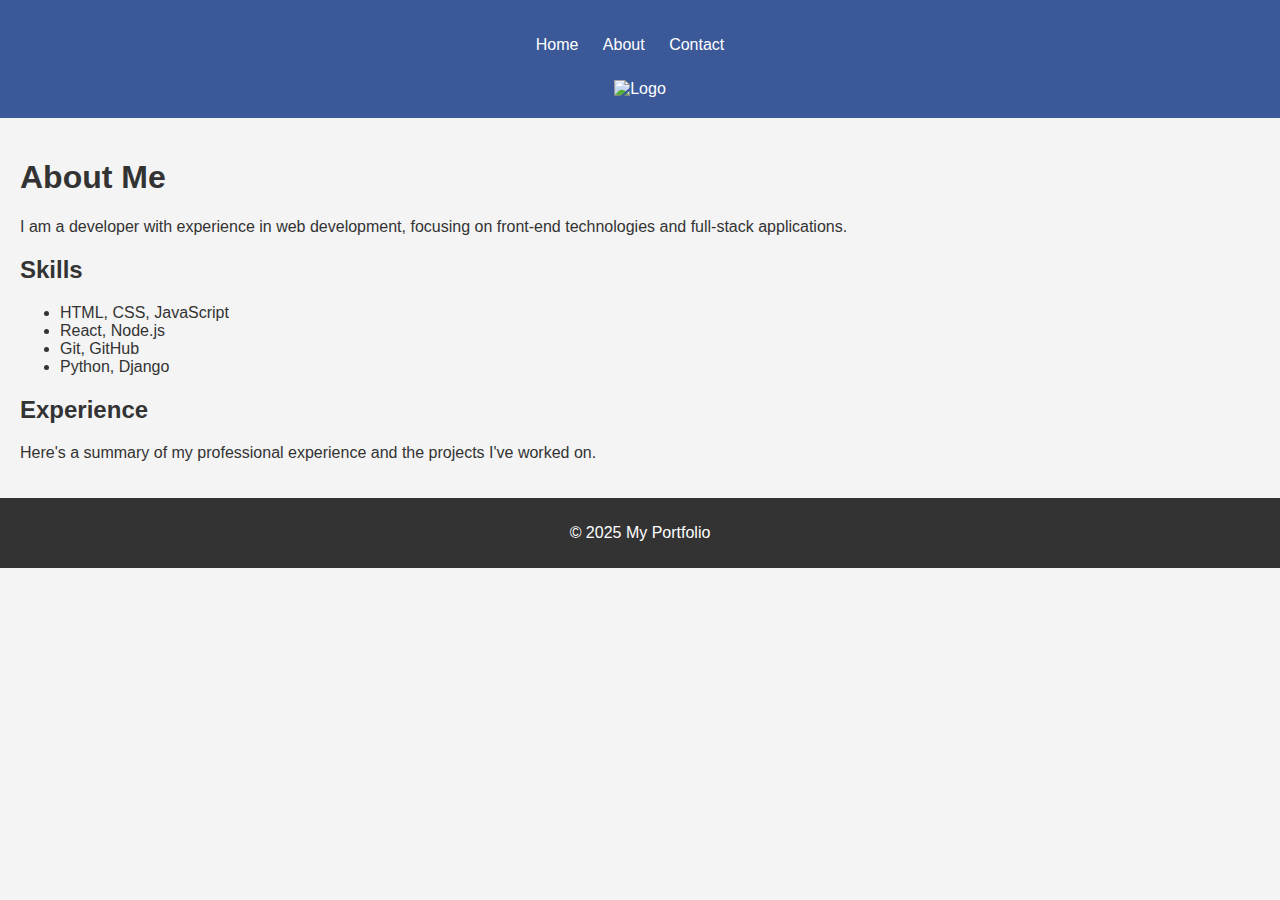
==== about.html @ 2d43a9b4 "submission" ====
<!DOCTYPE html>
<html lang="en">
<head>
    <meta charset="UTF-8">
    <meta name="viewport" content="width=device-width, initial-scale=1.0">
    <title>About Me</title>
    <link rel="stylesheet" href="css/styles.css">
</head>
<body>
    <header>
        <nav>
            <ul>
                <li><a href="index.html">Home</a></li>
                <li><a href="about.html">About</a></li>
                <li><a href="contact.html">Contact</a></li>
            </ul>
        </nav>
        <img src="assets/logo.png" alt="Logo" class="logo">
    </header>
    <main>
        <section class="about-me">
            <h1>About Me</h1>
            <p>I am a developer with experience in web development, focusing on front-end technologies and full-stack applications.</p>
            <h2>Skills</h2>
            <ul>
                <li>HTML, CSS, JavaScript</li>
                <li>React, Node.js</li>
                <li>Git, GitHub</li>
                <li>Python, Django</li>
            </ul>
            <h2>Experience</h2>
            <p>Here's a summary of my professional experience and the projects I've worked on.</p>
        </section>
    </main>
    <footer>
        <p>© 2025 My Portfolio</p>
    </footer>
</body>
</html>
---- css/styles.css ----
/* General Styles */
body {
    font-family: 'Roboto', sans-serif;
    margin: 0;
    padding: 0;
    background-color: #f4f4f4;
    color: #333;
}

header {
    background-color: #3b5998;
    padding: 20px;
    text-align: center;
    color: white;
}

header nav ul {
    list-style-type: none;
    padding: 0;
}

header nav ul li {
    display: inline;
    margin-right: 20px;
}

header nav ul li a {
    color: white;
    text-decoration: none;
}

.logo {
    max-width: 150px;
    margin-top: 10px;
}

main {
    padding: 20px;
}

.hero {
    text-align: center;
    padding: 50px;
    background-color: #3b5998;
    color: white;
}

.projects {
    display: flex;
    flex-wrap: wrap;
    gap: 20px;
}

.projects img {
    width: 100%;
    height: auto;
    border-radius: 8px;
}

footer {
    background-color: #333;
    color: white;
    text-align: center;
    padding: 10px;
}
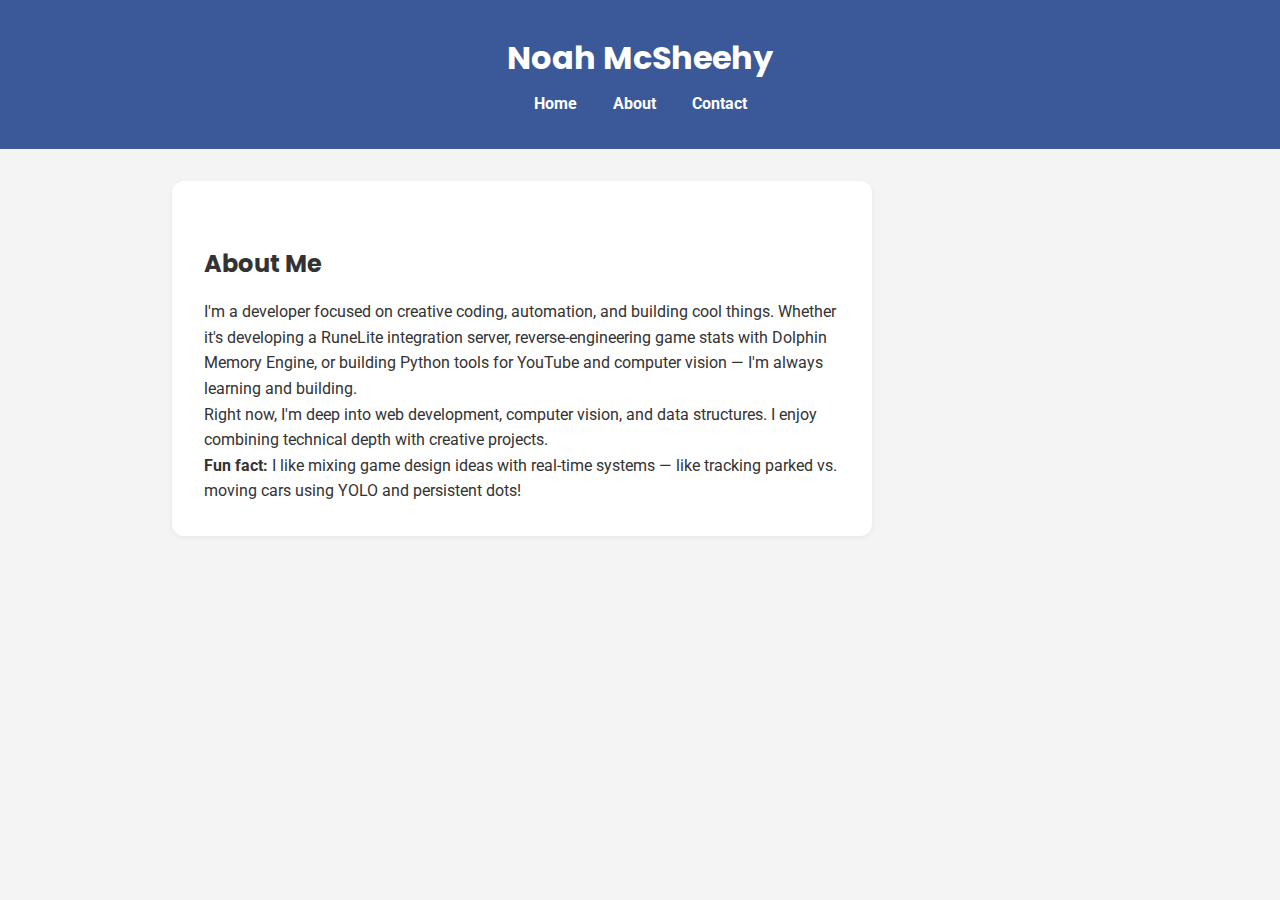
==== commit 6c84ad3e: "updates" ====
--- a/about.html
+++ b/about.html
@@ -1,39 +1,29 @@
 <!DOCTYPE html>
 <html lang="en">
 <head>
-    <meta charset="UTF-8">
-    <meta name="viewport" content="width=device-width, initial-scale=1.0">
-    <title>About Me</title>
-    <link rel="stylesheet" href="css/styles.css">
+  <meta charset="UTF-8" />
+  <meta name="viewport" content="width=device-width, initial-scale=1.0"/>
+  <title>About | Noah McSheehy Portfolio</title>
+  <link rel="stylesheet" href="css/styles.css"/>
+  <link href="https://fonts.googleapis.com/css2?family=Poppins:wght@600&family=Roboto&display=swap" rel="stylesheet">
 </head>
 <body>
-    <header>
-        <nav>
-            <ul>
-                <li><a href="index.html">Home</a></li>
-                <li><a href="about.html">About</a></li>
-                <li><a href="contact.html">Contact</a></li>
-            </ul>
-        </nav>
-        <img src="assets/logo.png" alt="Logo" class="logo">
-    </header>
-    <main>
-        <section class="about-me">
-            <h1>About Me</h1>
-            <p>I am a developer with experience in web development, focusing on front-end technologies and full-stack applications.</p>
-            <h2>Skills</h2>
-            <ul>
-                <li>HTML, CSS, JavaScript</li>
-                <li>React, Node.js</li>
-                <li>Git, GitHub</li>
-                <li>Python, Django</li>
-            </ul>
-            <h2>Experience</h2>
-            <p>Here's a summary of my professional experience and the projects I've worked on.</p>
-        </section>
-    </main>
-    <footer>
-        <p>© 2025 My Portfolio</p>
-    </footer>
+  <header>
+    <h1>Noah McSheehy</h1>
+    <nav>
+      <a href="index.html">Home</a>
+      <a href="about.html">About</a>
+      <a href="contact.html">Contact</a>
+    </nav>
+  </header>
+
+  <main>
+    <section class="about">
+      <h2>About Me</h2>
+      <p>I'm a developer focused on creative coding, automation, and building cool things. Whether it's developing a RuneLite integration server, reverse-engineering game stats with Dolphin Memory Engine, or building Python tools for YouTube and computer vision — I'm always learning and building.</p>
+      <p>Right now, I'm deep into web development, computer vision, and data structures. I enjoy combining technical depth with creative projects.</p>
+      <p><strong>Fun fact:</strong> I like mixing game design ideas with real-time systems — like tracking parked vs. moving cars using YOLO and persistent dots!</p>
+    </section>
+  </main>
 </body>
 </html>
--- a/css/styles.css
+++ b/css/styles.css
@@ -1,65 +1,195 @@
-/* General Styles */
+/* Reset and Base Styles */
+* {
+    margin: 0;
+    padding: 0;
+    box-sizing: border-box;
+}
+
 body {
     font-family: 'Roboto', sans-serif;
-    margin: 0;
-    padding: 0;
     background-color: #f4f4f4;
     color: #333;
+    line-height: 1.6;
 }
 
+/* Header */
 header {
     background-color: #3b5998;
-    padding: 20px;
+    color: #fff;
+    padding: 2rem 1rem;
     text-align: center;
-    color: white;
 }
 
-header nav ul {
-    list-style-type: none;
-    padding: 0;
+header h1 {
+    margin-bottom: 0.5rem;
+    font-family: 'Poppins', sans-serif;
 }
 
-header nav ul li {
-    display: inline;
-    margin-right: 20px;
+/* Navigation */
+nav {
+    margin-top: 0.5rem;
 }
 
-header nav ul li a {
+nav a {
     color: white;
+    margin: 0 1rem;
     text-decoration: none;
+    font-weight: bold;
 }
 
-.logo {
-    max-width: 150px;
-    margin-top: 10px;
+nav a:hover {
+    text-decoration: underline;
 }
 
+/* Main Content */
 main {
-    padding: 20px;
+    padding: 2rem;
+    max-width: 1000px;
+    margin: auto;
 }
 
-.hero {
-    text-align: center;
-    padding: 50px;
+/* Section Headings */
+h2, h3 {
+    font-family: 'Poppins', sans-serif;
+    margin-top: 2rem;
+    margin-bottom: 1rem;
+}
+
+/* Homepage: Intro */
+.intro {
+    background-color: white;
+    padding: 1.5rem;
+    border-radius: 12px;
+    box-shadow: 0 2px 8px rgba(0, 0, 0, 0.05);
+    margin-bottom: 2rem;
+}
+
+/* Homepage: Skills */
+.skills ul {
+    padding-left: 1.5rem;
+    margin-top: 1rem;
+    margin-bottom: 2rem;
+}
+
+/* Homepage: Projects */
+.project-gallery {
+    display: grid;
+    gap: 1.5rem;
+    grid-template-columns: repeat(auto-fit, minmax(250px, 1fr));
+    margin-top: 1rem;
+}
+
+.project-card {
+    background-color: white;
+    padding: 1rem;
+    border: 1px solid #ccc;
+    border-radius: 12px;
+    box-shadow: 0 2px 6px rgba(0,0,0,0.1);
+    transition: transform 0.2s ease;
+}
+
+.project-card h3 {
+    font-family: 'Poppins', sans-serif;
+    margin-bottom: 0.5rem;
+}
+
+.project-card a {
+    color: #3b5998;
+    text-decoration: none;
+    font-weight: bold;
+}
+
+.project-card:hover {
+    transform: translateY(-4px);
+}
+
+/* Contact Form */
+.contact-form form {
+    display: flex;
+    flex-direction: column;
+    gap: 1rem;
+    max-width: 500px;
+    margin-top: 1rem;
+}
+
+.contact-form input,
+.contact-form textarea {
+    padding: 0.75rem;
+    border: 1px solid #ccc;
+    border-radius: 8px;
+    font-size: 1rem;
+    width: 100%;
+}
+
+.contact-form textarea {
+    min-height: 150px;
+    resize: vertical;
+}
+
+.contact-form button {
     background-color: #3b5998;
     color: white;
+    border: none;
+    padding: 0.75rem;
+    border-radius: 8px;
+    cursor: pointer;
+    font-size: 1rem;
+    transition: background 0.3s ease;
 }
 
-.projects {
-    display: flex;
-    flex-wrap: wrap;
-    gap: 20px;
+.contact-form button:hover {
+    background-color: #2d4373;
 }
 
-.projects img {
-    width: 100%;
+/* Form Status */
+#form-status {
+    margin-top: 0.5rem;
+    font-weight: bold;
+}
+
+/* Scroll Animation */
+.fade-in {
+    opacity: 0;
+    transform: translateY(20px);
+    transition: opacity 0.6s ease-out, transform 0.6s ease-out;
+}
+
+.appear {
+    opacity: 1;
+    transform: translateY(0);
+}
+
+/* Wireframe Images */
+img {
+    max-width: 100%;
     height: auto;
+    margin-top: 1rem;
+    border: 1px solid #ccc;
     border-radius: 8px;
 }
 
-footer {
-    background-color: #333;
-    color: white;
-    text-align: center;
-    padding: 10px;
+/* About Section */
+.about {
+    max-width: 700px;
+    line-height: 1.6;
+    background-color: white;
+    padding: 2rem;
+    border-radius: 12px;
+    box-shadow: 0 2px 6px rgba(0,0,0,0.05);
 }
+
+/* Responsive Design */
+@media (max-width: 768px) {
+    nav a {
+        display: block;
+        margin: 0.5rem 0;
+    }
+
+    main {
+        padding: 1rem;
+    }
+
+    .contact-form form {
+        width: 100%;
+    }
+}
